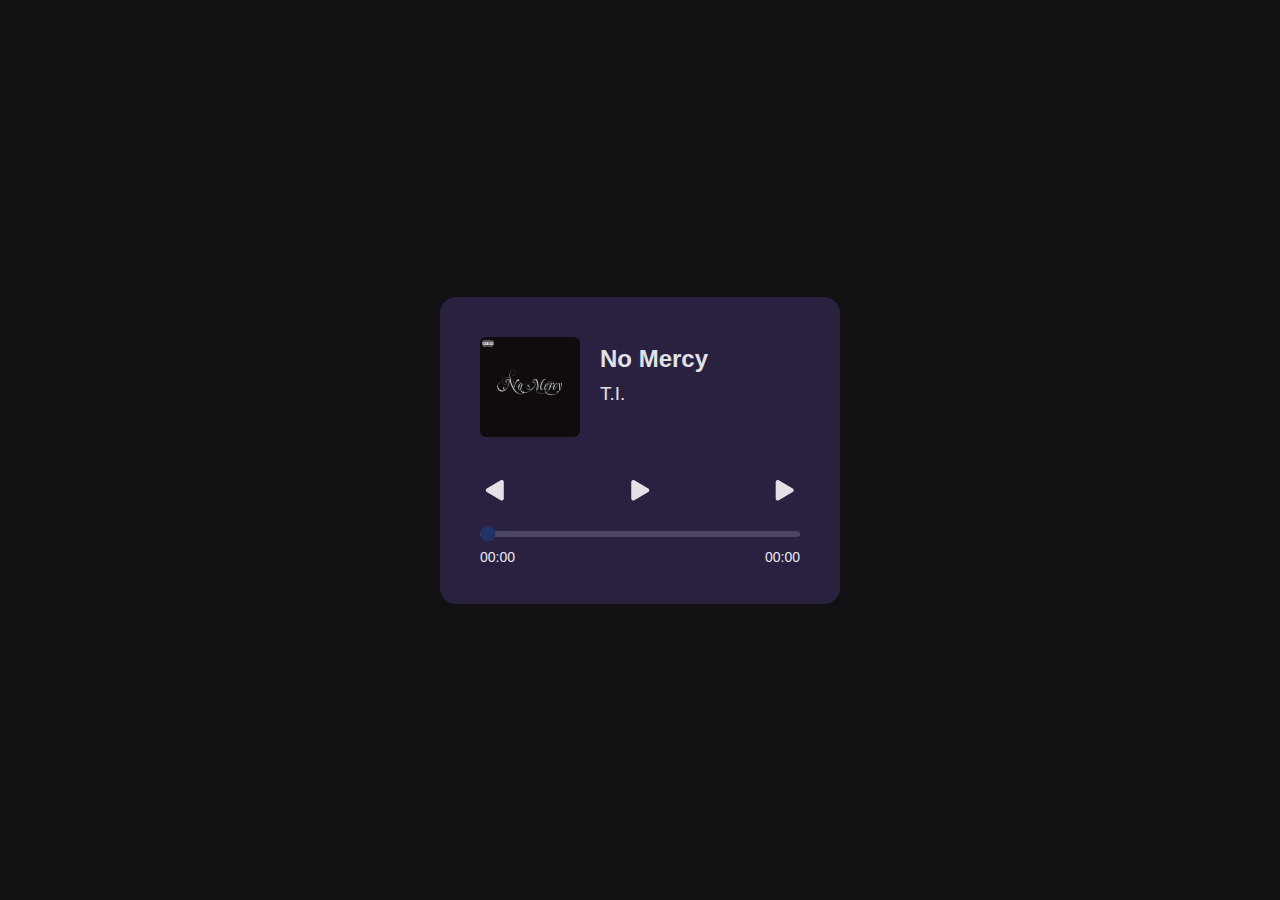
==== 01-music-player/index.html @ 1016d146 "chore(1): music player" ====
<!DOCTYPE html>
<html lang="pt-BR">
<head>
  <link rel="preconnect" href="https://fonts.googleapis.com" />
  <link rel="preconnect" href="https://fonts.gstatic.com" crossorigin />
  <link
    href="https://fonts.googleapis.com/css2?family=Roboto+Condensed:ital,wght@1,700&display=swap"
    rel="stylesheet"
  />
  <meta charset="UTF-8">
  <meta http-equiv="X-UA-Compatible" content="IE=edge">
  <meta name="viewport" content="width=device-width, initial-scale=1.0">
  <link rel="shortcut icon" href="./assets/music.ico" type="image/x-icon">
  <link rel="stylesheet" href="./css/styles.css">
  <title>Music Player</title>
</head>
<body>
  <main id="player">
    <div class="card">
      <div class="card-img"></div>
      <div class="card-content">
        <h1>title</h1>
        <p class="artist">Artist</p>
        <div class="controls-audio">
          <button class="previous-control"><img src="./assets/previous-control.svg" alt="Botão para voltar a música"></button>
          <button class="play-control"><img src="./assets/play-control.svg" alt="Botão para dar executar na música"></button>
          <button class="pause-control hide"><img src="./assets/pause-control.svg" alt="botão para pausar a música"></button>
          <button class="next-control"><img src="./assets/next-control.svg" alt="Botão para avançar proxima musica música"></button>    
        </div>
        <div>
          <input type="range" min="0" max="0" class="timeLine" id="setbar" step="1">
        </div>
        <div class="timer">
          <div class="time" id="current-duration">00:00</div>
          <div class="time" id="total-duration">00:00</div>
        </div>
      </div>
    </div>
  </main>
  <script src="./script/main.js" type="module"></script>
</body>
</html>
---- 01-music-player/css/styles.css ----
:root {
  --bg: #121214;
  --card-bg: #2A2141;
  --text-color: #E1E1E6;
  --icons-color: #D9D9D9;
  --seekbar: #D9D9D9;
  --timer-color: #e8eaf6;

  --primary-font: 'Roboto', sans-serif;
  font-size: 62.5%;
}

* {
  margin: 0;
  padding: 0;
  box-sizing: border-box;
}

.hide {
  display: none;
}

body {
  height: 100vh;
  background-color: var(--bg);
  display: flex;
  align-items: center;
  justify-content: center;
}

#player {
  width: 90%;
  background-color: var(--card-bg);
  max-width: 27rem;
  border-radius: 16px;
}

.card {
  padding: 4rem;
}

.card-img {
  background: url();
  height: 19rem;
  border-radius: .6rem;
}

h1 {
  font-family: var(--primary-font);
  color: var(--text-color);
  font-weight: 700;
  font-size: 2.4rem;
  margin: 2.8rem 0 1rem 0;
}

p {
  font-family: var(--primary-font);
  color: var(--text-color);
  font-weight: 400;
  font-size: 2rem;
  margin-bottom: 3rem;
}

.controls-audio {
  display: flex;
  justify-content: space-between;
  margin-bottom: 3rem;
}

button {
  background: none;
  border: none;
  cursor: pointer;
}

.timeLine {
  -webkit-appearance: none;
  appearance: none;
  background: var(--seekbar);
  border-radius: 16px;
  height: 0.6rem;
  opacity: 0.2;
  width: 100%;
}

.timeLine::-webkit-slider-thumb {
  width: 100%;
  background-color: var(--seekbar);
}

.timeLine::-moz-range-thumb {
  width: 100%;
  background-color: var(--seekbar);
}

.timeLine::-ms-thumb {
  width: 100%;
  background-color: var(--seekbar);
}

.timer {
  display: flex;
  justify-content: space-between;
}

.time {
  font-family: var(--primary-font);
  font-weight: 400;
  font-size: 1.4rem;
  color: var(--timer-color);
  margin-top: 1rem;
}

@media (min-width: 600px) {
  #player {
    width: 40rem;
    height: 30.7rem;
    max-width: 90%;
    position: absolute;
  }

  .card-img {
  background: url();
  height: 10rem;
  width: 10rem;
  border-radius: .6rem
  }

  h1 {
    position: relative;
    left: 12rem;
    top: -12rem;
    font-size: 2.4rem;
  }

  p{
    position: relative;
    left: 12rem;
    top: -12rem;
    font-size: 1.9rem;
  }

  .controls-audio {
    position: relative;
    top: -8rem;
  }

  .timeLine {
    position: relative;
    top: -9rem;
  }

  .timer {
    position: relative;
    top: -9rem;
  }
}
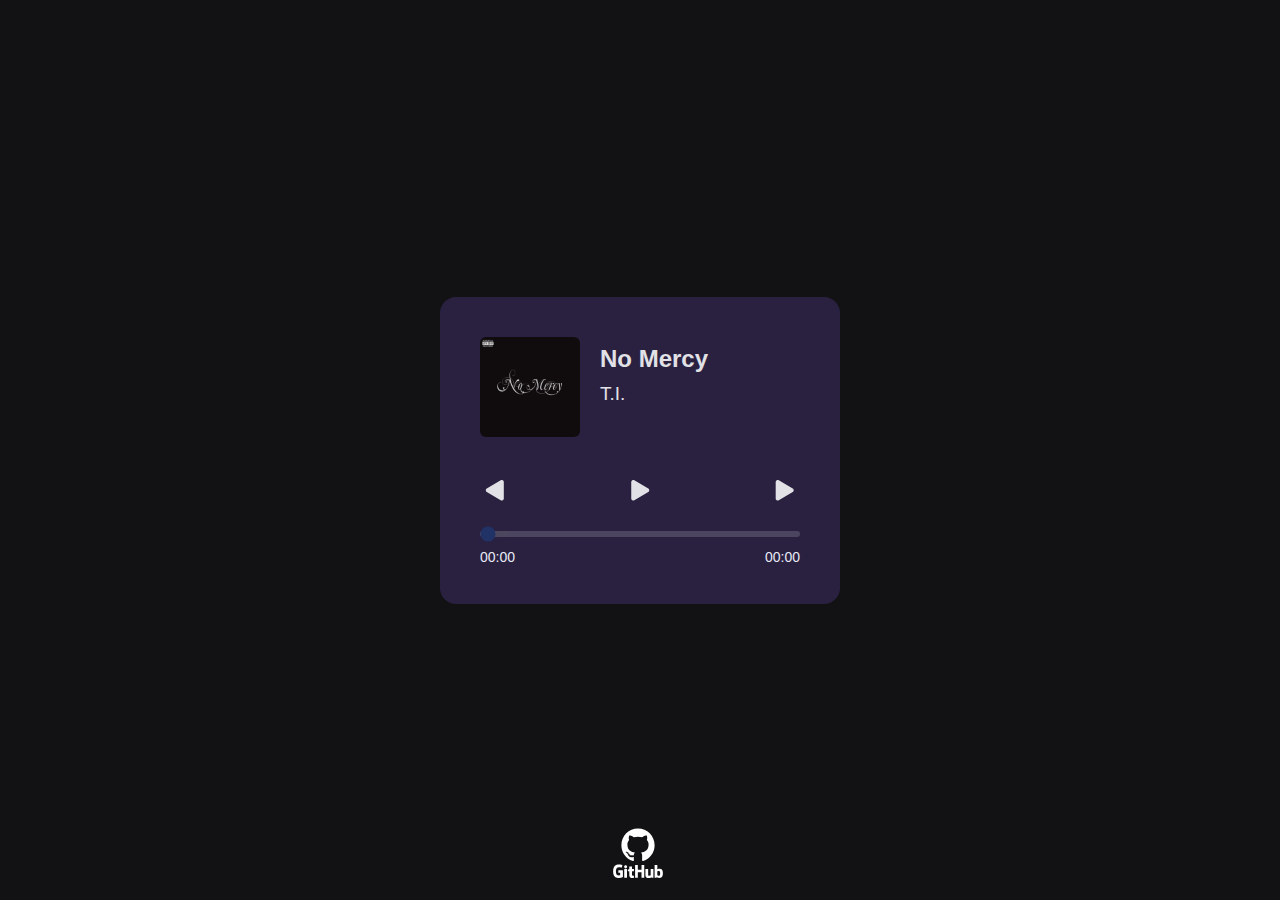
==== commit ba10158a: "chore(1 and 2): update styles and functions" ====
--- a/01-music-player/index.html
+++ b/01-music-player/index.html
@@ -37,6 +37,9 @@
       </div>
     </div>
   </main>
+  <footer>
+    <a href="https://github.com/ThiLourenco" target="_blank"> <img src="./assets/github.svg" alt="Github" /> &nbsp </a>
+  </footer>
   <script src="./script/main.js" type="module"></script>
 </body>
 </html>--- a/01-music-player/css/styles.css
+++ b/01-music-player/css/styles.css
@@ -111,6 +111,27 @@
   margin-top: 1rem;
 }
 
+footer {
+  text-align: center;
+  padding: 6rem 0 2rem;
+  color: var(--text-color);
+  bottom: 0;
+
+  position: absolute;
+
+}
+
+footer a {
+  text-decoration: none;
+  color: var(--text-color);
+}
+
+footer a img {
+  width: 50px;
+  hight: 50px;
+
+}
+
 @media (min-width: 600px) {
   #player {
     width: 40rem;
@@ -133,7 +154,7 @@
     font-size: 2.4rem;
   }
 
-  p{
+  p {
     position: relative;
     left: 12rem;
     top: -12rem;
